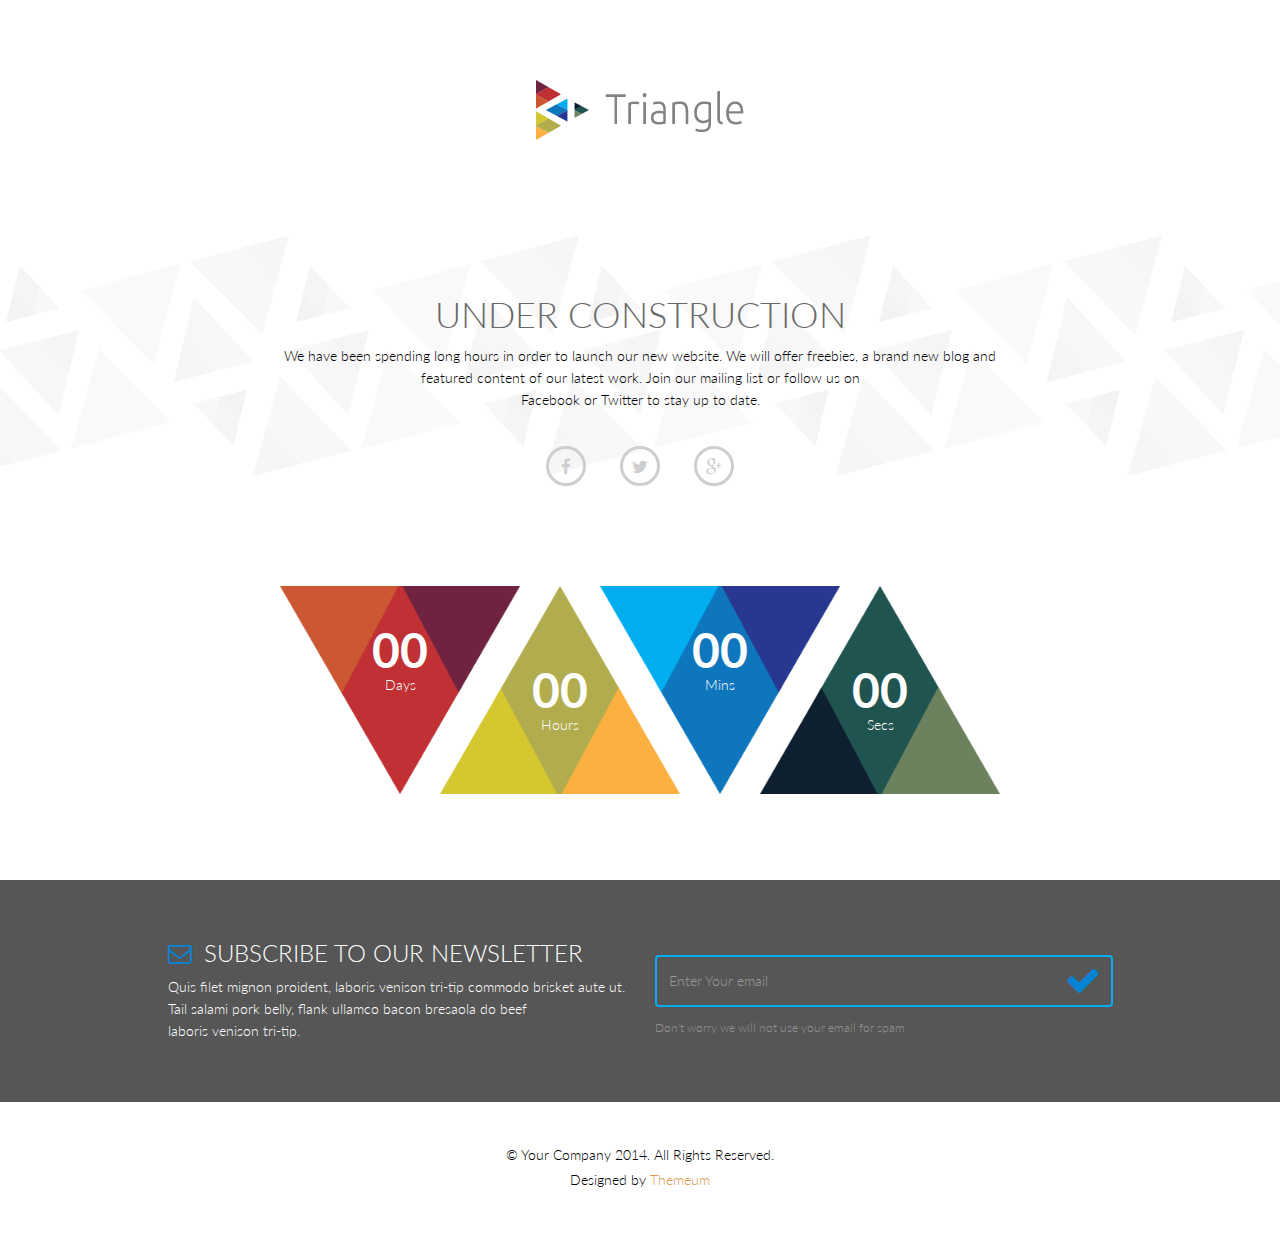
==== coming-soon.html @ 7eb497aa "new template and theme" ====
<!DOCTYPE html>
<html lang="en">
<head>
    <meta charset="utf-8">
    <meta name="viewport" content="width=device-width, initial-scale=1.0">
    <meta name="description" content="">
    <meta name="author" content="">
    <title>Coming Soon | Triangle</title>
    <link href="css/bootstrap.min.css" rel="stylesheet">
    <link href="css/font-awesome.min.css" rel="stylesheet"> 
    <link href="css/main.css" rel="stylesheet">
    <link href="css/responsive.css" rel="stylesheet">

    <!--[if lt IE 9]>
        <script src="js/html5shiv.js"></script>
        <script src="js/respond.min.js"></script>
    <![endif]-->       
    <link rel="shortcut icon" href="images/ico/favicon.ico">
    <link rel="apple-touch-icon-precomposed" sizes="144x144" href="images/ico/apple-touch-icon-144-precomposed.png">
    <link rel="apple-touch-icon-precomposed" sizes="114x114" href="images/ico/apple-touch-icon-114-precomposed.png">
    <link rel="apple-touch-icon-precomposed" sizes="72x72" href="images/ico/apple-touch-icon-72-precomposed.png">
    <link rel="apple-touch-icon-precomposed" href="images/ico/apple-touch-icon-57-precomposed.png">
</head><!--/head-->

<body>
    <div class="logo-image">                                
       <a href="index.html"><img class="img-responsive" src="images/logo.png" alt=""> </a> 
    </div>
     <section id="coming-soon">        
         <div class="container">
            <div class="row">
                <div class="col-sm-8 col-sm-offset-2">                    
                    <div class="text-center coming-content">
                        <h1>UNDER CONSTRUCTION</h1>
                        <p>We have been spending long hours in order to launch our new website. 
                            We will offer freebies, a brand new blog and featured content of our latest work. Join our mailing list or follow us on<br /> Facebook or Twitter to stay up to date.</p>                           
                        <div class="social-link">
                            <span><a href="#"><i class="fa fa-facebook"></i></a></span>
                            <span><a href="#"><i class="fa fa-twitter"></i></a></span>
                            <span><a href="#"><i class="fa fa-google-plus"></i></a></span>
                        </div>
                    </div>                    
                </div>
                <div class="col-sm-12">
                    <div class="time-count">
                        <ul id="countdown">
                            <li class="angle-one">
                                <span class="days time-font">00</span>
                                <p>Days</p>
                            </li>
                            <li class="angle-two">
                                <span class="hours time-font">00</span>
                                <p>Hours</p>
                            </li>
                            <li class="angle-three">
                                <span class="minutes time-font">00</span>
                                <p class="minute">Mins</p>
                            </li>                            
                            <li class="angle-four">
                                <span class="seconds time-font">00</span>
                                <p>Secs</p>
                            </li>               
                        </ul>   
                    </div>
                </div>
            </div>
        </div>       
    </section>
    <section id="subscribe">
        <div class="container">
            <div class="row">
                <div class="col-sm-10 col-sm-offset-1">
                    <div class="row">
                        <div class="col-sm-6">
                            <h2><i class="fa fa-envelope-o"></i> SUBSCRIBE TO OUR NEWSLETTER</h2>
                            <p>Quis filet mignon proident, laboris venison tri-tip commodo brisket aute ut. Tail salami pork belly, flank ullamco bacon bresaola do beef<br /> laboris venison tri-tip.</p>
                        </div>
                        <div class="col-sm-6 newsletter">
                            <form id="newsletter">
                                <input class="form-control" type="email" name="email"  value="" placeholder="Enter Your email">
                                <i class="fa fa-check"></i>
                            </form>
                            <p>Don't worry we will not use your email for spam</p>
                        </div>    
                    </div>
                </div>     
            </div>
        </div> 
    </section>

    <section id="coming-soon-footer" class="container">
        <div class="row">
            <div class="col-sm-12">
                <div class="text-center">
                    <p>&copy; Your Company 2014. All Rights Reserved.</p>
                    <p>Designed by <a target="_blank" href="http://www.themeum.com">Themeum</a></p>
                </div>
            </div>
        </div>       
    </section>
    

    <script type="text/javascript" src="js/jquery.js"></script>
    <script type="text/javascript" src="js/bootstrap.min.js"></script>
    <script type="text/javascript" src="js/coundown-timer.js"></script>
    <script type="text/javascript" src="js/wow.min.js"></script>
    <script type="text/javascript" src="js/main.js"></script>
    <script type="text/javascript">
            //Countdown js
         $("#countdown").countdown({
                date: "10 march 2015 12:00:00",
                format: "on"
            },      
            function() {
                // callback function
        });
    </script>
    
</body>
</html>
---- css/main.css ----
/*
  Theme Name: Triangle
  Theme Uri: http://www.themeum.com
  Author: Themeum
  Author Uri: http://www.themeum.com
  Description: Creative Site Template
  Version: 1.1
  */

  @import url(http://fonts.googleapis.com/css?family=Lato:100,300,400,700);
  @import url(http://fonts.googleapis.com/css?family=Open+Sans:300italic,400italic,600italic,700italic,400,300,600,700);
  @import url(http://fonts.googleapis.com/css?family=Noto+Sans:400,700);

  body {
    background: #fff;
    font-family: 'Lato', sans-serif;
    font-weight: 300;
    font-size: 14px;
    line-height: 22px;
    color: #000;
  }

  html {
    height: 100%;
  }


  a{
    color:#C03035;
  }

  a:hover {
    outline: none;
    text-decoration:none;
    color:#4fcccd;
  }

  a:focus {
    outline:none;
    outline-offset: 0;
  }

  a {
    -webkit-transition: 300ms;
    -moz-transition: 300ms;
    -o-transition: 300ms;
    transition: 300ms;
  }


  ul {
    list-style: none;
  }

  h1, h2, h3, h4, h5, h6 {
    font-family: 'Lato', sans-serif;
    font-weight: 300;
  }

  h1{
    color: #686868;
  }

  h2{
    font-size: 24px;
    color: #686868;
  }

  h3{
    font-size: 18px;
  }

  .overflow{
    overflow: hidden;
  }

  .uppercase{
    text-transform: uppercase;
  }

  .btn-common {
    font-size: 14px;
    color: #0099ae;
    border: 1px solid #0099ae;
    font-family: 'Open Sans', sans-serif;
    font-weight: 300;
    padding: 10px 25px;
  }

  #action .col-sm-5{
    position: absolute;

    top: 0;
    height: 100%;
    right: 0;
  }


  .btn-common:hover, 
  .btn-common:focus{
    outline: none;
    background: none;
    box-shadow: none;
    color: #01707f;
    border-color:#01707f;
  }

  .align-right{
    text-align: right;
  }

  .inline{
    display: inline-block;
  }

  .padding{
    padding: 65px 0;
  }

  .padding-bottom{
    padding-bottom: 65px;
  }

  .padding-top{
    padding-top: 90px;
  }

  .padding-right{
    padding-right: 80px;
  }

  .padding-left{
    padding-left: 80px;
  }

  .margin-bottom{
    margin-bottom: 35px;
  }

     .carousel-indicators.visible-xs {
      height: 20px;
      margin: 0;
      padding: 0;
      position: absolute;
      top: -35px;
      width: 100%;
      left: 0;
    }

  .carousel-indicators.visible-xs li {
    border-color: #D29948;
    border-width: 2px;
    height: 12px;
    margin: 0 5px 0 0;
    width: 12px;
  }

  .carousel-indicators.visible-xs li.active {
    background: rgba(210, 153, 72, 0.7);
  }


/*************************
*******Header******
**************************/


#header{
  margin-bottom: 0;
  padding: 30px 0 60px 0;
}

#header .navbar-inverse .container{
  position: relative;
}

.search{
  position: absolute;
  top: 20px;
  right: 0;
  z-index: 1;
}

.search i{
  color: #00aeef;
  cursor: pointer;
  position: absolute;
  right: 10px;
  top: 2px;
}

.field-toggle{
  position: relative;
  top: 30px;
  right: 15px;
  display: none;
  height: 50px;
}

.search-form{
  padding-left: 10px;
  height: 40px;
  font-size: 18px;
  color: #818285;
  font-weight: 300;
  outline: none;
  border: 1px solid #00aeef;
  margin-top: 20px;
  border-radius: 4px;
}

.social-icons ul li{
  padding: 0 10px;

}

.social-icons ul li:last-child{
  padding-right: 0;

}

.social-icons ul li a{
  font-size: 18px;
  color: #d3d3d3;
  padding: 0;
}

.social-icons ul li a:hover .fa-facebook {
  color:#0884d5;
}

.social-icons ul li a:hover .fa-twitter {
  color:#2AA7DC;
}

.social-icons ul li a:hover .fa-google-plus {
  color:#A22523;
}

.social-icons ul li a:hover .fa-dribbble {
  color:#E94989;
}

.social-icons ul li a:hover .fa-linkedin {
  color:#006DC0;
}

.social-icons ul li a:hover,
.social-icons ul li a:focus{  
  background: none;
}

#header .navbar {
  background: #fff;
  border: 0;
  margin-bottom: 0;
}

#header .navbar-toggle{
  margin-top: 20px;
}

#header .navbar-brand{
  padding: 0;
  margin-left: 0;
}

#header .navbar-brand h1{
  padding: 0;
  margin: 0;
}

#header .navbar-nav.navbar-right >li:last-child{
  margin-right: 20px;
}

#header .navbar-nav.navbar-right >li a {
  color: #000;
  font-size: 12px;
  padding: 20px;
  text-transform: uppercase;
  font-weight: 300;
}


#header .navbar-inverse .navbar-nav  li.active > a,  
#header .navbar-inverse .navbar-nav  li.active > a:focus, 
#header .navbar-nav.navbar-right li > a:hover,
.navbar-inverse .navbar-nav > .open > a {
  background-color: inherit;
  border: 0;
  color: #00aeef;
}

#header .navbar-inverse .navbar-nav  li a:hover{
  color: #00aeef;
}


/*  Dropdown menu*/

ul.sub-menu {
  display: none;
  list-style: none;
  padding: 0;
  margin: 0;
}

#header .navbar-nav li ul.sub-menu li a{
  color: #818285;
  padding: 5px 0;
  font-size: 13px;
  display: block;
  text-transform: capitalize;
}

#header .navbar-nav li ul.sub-menu li .active{
  background: #00aeef;
  color: #fff;
  position: relative;
}

#header .navbar-nav li ul.sub-menu li .active i{
  position: absolute;
  font-size: 56px;
  top: -13px;
  color: #0884d5;
}

#header .navbar-nav li ul.sub-menu li .active .fa-angle-right{
  left: -3px;
}

#header .navbar-nav li ul.sub-menu li .active .fa-angle-left{
  right: -3px;
}

#header .navbar-nav li ul.sub-menu li a:hover,
#header .navbar-nav li ul.sub-menu li a:focus{
  background: #00aeef;
  color: #fff;
}

.fa-angle-down{
  padding-left: 5px; 
}

.scaleIn {
  -webkit-animation-name: scaleIn;
  animation-name: scaleIn;
}

@-webkit-keyframes scaleIn {
  0% {
    opacity: 0;
    -webkit-transform: scale(0);
    transform: scale(0);
  }

  100% {
    opacity: 1;
    -webkit-transform: scale(1);
    transform: scale(1);
  }
}

@keyframes scaleIn {
  0% {
    opacity: 0;
    -webkit-transform: scale(0);
    -ms-transform: scale(0);
    transform: scale(0);
  }

  100% {
    opacity: 1;
    -webkit-transform: scale(1);
    -ms-transform: scale(1);
    transform: scale(1);
  }
}


/*************************
*******Footer******
**************************/

#footer {
  padding-bottom: 10px;
  background-image: url(../images/home/footer.png);
  background-repeat: repeat-x;
  background-position: bottom;
  background-size: contain;
}

#footer h1{
  margin-bottom: 65px;
  margin-top: 36px;
}

#footer .bottom-separator {
  margin-bottom: 60px;
}

#message {
  height: 110px;
  resize: none;
}

.bottom > h2 {
  margin-top: 0;
  margin-bottom: 26px;
}

.bottom .media-body h3 {
  margin-top: 0;
  padding-left: 25px;
}

.bottom .media-body h3 a{
  color: #ea2c00;
}

.testimonial .media{
  margin-top: 0;
  margin-bottom: 25px;
}

.testimonial .media>.pull-left{
  margin-right: 25px;
}

.testimonial .media>.pull-left img{
  margin-top: 6px;
}

.testimonial .media .media-body blockquote{
  padding-left: 25px;
  padding-right: 30px;
  position: relative;
  border-left: 0;
  margin-bottom: 0;
}

.testimonial .media .media-body blockquote:before{
  position: absolute;
  left: 5px;
  top: 8px;
  content: '"';
  font-size: 40px;
  color: #ea2c00;
  font-family: 'Noto Sans', sans-serif;
  transform:rotate(180deg);
  -ms-transform:rotate(180deg); /* IE 9 */
  -webkit-transform: rotate(180deg); /* Opera, Chrome, and Safari */
  line-height: 0;
}

.testimonial .media .media-body blockquote:after{
  position: absolute;
  right: 30px;
  bottom: 14px;
  content: '"';
  font-size: 40px;
  color: #ea2c00;
  font-family: 'Noto Sans', sans-serif;
  line-height: 0;
}

.contact-info.bottom {
  padding-left: 25px;
}

.bottom > address {
  line-height: 22px;
  margin-bottom: 40px;
}

.form-control {
  border: 1px solid #eaeaea;
  font-weight: 300;
  outline: none;
  box-shadow: none;
  height: 40px;
}

.form-control:hover, 
.form-control:focus{
  border-color: #4fcccd;
  outline: none;
  box-shadow: none;
}

.btn-submit {
  width: 100%;
  background-color: #4fcccd;
  color: #fff;
  font-size: 14px;
  font-weight: 300;
  letter-spacing: 5px;
  text-transform: uppercase;
  border-radius: 3px;
  margin-top: 5px;
  border-bottom: 3px solid #2f9697;
  box-shadow: none;
  padding: 10px;
}

.btn-submit:hover, 
.btn-submit:focus{
  color: #fff;
  outline: none;
  box-shadow: none;
  opacity: .8;
}

.copyright-text{
  margin-top: 70px;
  color: #fff;
  font-size: 16px;  
  padding-bottom: 15px;
}

.copyright-text a {
  color: #3e848a
}

.copyright-text p {
  margin-bottom: 0;
}

/*************************
*******Home Page******
**************************/
#home-slider {
  background: url(../images/home/slider-bg.png) 0 100% repeat-x;
  position: relative;
}

#home-slider .main-slider {
  position: relative;
  height: 450px;
}

#home-slider .slide-text{
  position: absolute;
  top: 50px;
  left: 0;
  width: 450px;
}

.animate-in .slide-text {
  -webkit-animation: fadeInLeftBig 700ms cubic-bezier(0.190,1.000,0.220,1.000) 200ms both;
  animation: fadeInLeftBig 700ms cubic-bezier(0.190,1.000,0.220,1.000) 200ms both;
}

#home-slider .slider-hill {
  position: absolute;
  right: 0;
  bottom: 0;
}

.animate-in .slider-hill {
  -webkit-animation: bounceInDown 1000ms ease-in-out 200ms both;
  animation: bounceInDown 1000ms ease-in-out 200ms both;
}

#home-slider .slider-house {
  position: absolute;
  right: 110px;
  bottom: -30px;
}

.animate-in .slider-house {
  -webkit-animation: bounceInDown 500ms ease-in-out 800ms both;
  animation: bounceInDown 500ms ease-in-out 800ms both;
}

#home-slider .slider-sun {
  position: absolute;
  right: 365px;
  bottom: 100px;
}

.animate-in .slider-sun {
  -webkit-animation: scaleIn 500ms ease-in-out 1200ms both;
  animation: scaleIn 500ms ease-in-out 1200ms both;
}

#home-slider .slider-birds1 {
  position: absolute;
  right: 470px;
  bottom: 75px;
}

.animate-in .slider-birds1 {
  -webkit-animation: fadeInLeft 500ms ease-in-out 1200ms both;
  animation: fadeInLeft 500ms ease-in-out 1200ms both;
}

#home-slider .slider-birds2 {
  position: absolute;
  right: 40px;
  bottom: 150px;
}

.animate-in .slider-birds2 {
  -webkit-animation: fadeInRight 500ms ease-in-out 1200ms both;
  animation: fadeInRight 500ms ease-in-out 1200ms both;
}


#home-slider h1{
  margin-top: 100px;
  margin-bottom: 25px;
}

#home-slider .btn-common {
  margin-top: 20px;
}

#home-slider .preloader {
  position: absolute;
  left: 0;
  top: 0;
  bottom: -30px;
  right: 0;
  background: #fafafa;
  text-align: center;
}

#home-slider .preloader > i {
  font-size: 48px;
  height: 48px;
  line-height: 48px;
  color: #00aeef;
  position: absolute;
  left: 50%;
  margin-left: -24px;
  top: 50%;
  margin-top: -24px;
}

#action {
  background-image: url(../images/home/tour-bg.png);
  background-color: #fbfafa;
  background-repeat: repeat-x;
  height: 157px;
  background-position: center;
  display: table;
  position: static;
  width: 100%;
}

.vertical-center{
  display: table-cell;
  vertical-align: middle;
  width: 100%;
  position: statice;
}


.single-service{
  overflow: hidden;
  display: block;
}

.single-service img {
  margin-bottom: 35px;
}

.single-service .fold {
  margin-bottom: 35px;
}

.single-service h2 {
  margin-top: 0;
  margin-bottom: 15px;
}

.single-service p {
  padding: 0 48px;
}

.action h1{
  margin-top: 0;
}

.action p{
  font-size: 18px;
  margin-bottom: 0;
  font-weight: 300;
}

.action .btn-common{
  margin-top: 55px;
  float: left;
}

.title {
  color: #404040;
  font-weight: 300;
}

.single-features {
  overflow: hidden;
  padding-top: 65px;
  padding-bottom: 40px;
}

.single-features .col-sm-6 {
  margin-top: 50px;
}

.single-features:last-child {
  padding-bottom: 95px;
  padding-top: 0;
}

.single-features h2{
  margin-bottom: 15px;
}

#clients{
  padding-bottom: 45px;
}

.clients {
  margin-bottom: 45px;
}

.clients img {
  display: inline-block;
}

.clients-logo {
  overflow: hidden;
  margin-bottom: 10px;
}



/*************************
*******About Us Page******
**************************/

#action , 
#page-breadcrumb{
  position: relative;
}

#page-breadcrumb {
  background-image: url(../images/home/tour-bg.png);
  background-color: #fbfafa;
  background-repeat: repeat-x;
  height: 130px;
  background-position: center;
  display: table;
  position: static;
  width: 100%;
}

#team {
  padding: 85px 0;
}

#team-carousel {
  margin-top: 80px;
}

#company-information .padding-top{
  padding-top: 172px;
  
}

.single-service img {
  height: 85px;
}

.tour-button {
  background-image: url(../images/home/tour-icon2.png);
  height: 100%;
  background-repeat: no-repeat;
  position: absolute;
  width: 100%;
  left: 0;
  background-position: 151px 4px;
}

.about-image {
  padding:90px 90px 0;
}

.team-single {
  position: relative;
}

.person-thumb {
  position: relative;
}

.person-thumb img {
}


.social-profile {
  background: none repeat scroll 0 0 rgba(137, 97, 46, 0.8);
  display: none;
  position: absolute;
  text-align: center;
  top: 0;
    -webkit-transition: all 0.9s ease;
  -moz-transition: all 0.9s ease;
  -ms-transition: all 0.9s ease;
  -o-transition: all 0.9s ease;
  transition: all 0.9s ease;transition: all 0.9s ease 0s;
  width: 100%;
  height: 100%;
}

.team-single:hover .social-profile{
  background:rgba(112, 35, 64, 0.9);
  display: block;
  -webkit-animation: fadeInUp 400ms;
  animation: fadeInUp 400ms;
  -webkit-transition: all 0.9s ease;
  -moz-transition: all 0.9s ease;
  -ms-transition: all 0.9s ease;
  -o-transition: all 0.9s ease;
  transition: all 0.9s ease;
}

.social-profile .nav-pills {
  display: inline-block;
  margin-top: -26px;
  padding: 0;
  position: relative;
  top: 50%;
}

.social-profile .nav-pills li {
  display: inline-block;
  margin: 0 5px;
}

.social-profile .nav-pills li a {
  color: #fff;
  border: 1px solid #fff;
  width: 40px;
  height: 40px;
  line-height: 40px;
  text-align: center;
  padding: 0;
  border-radius: 40px;
  -webkit-transition: all 0.9s ease;
  transition: all 0.9s ease;
}

.social-profile .nav-pills li a:hover {
  color: #702340;
  border-color: #702340;
}

.person-info h2 {
  font-weight: 300;
  margin-bottom: 5px;
}

.person-info h3 {
  font-size: 16px;
  color: #686868;
  font-weight: 300;
  margin-top: 0;
  margin-bottom: 0;
}

.team-carousel-control {
  position: absolute;
  top: 36%;
  width: 13px;
  height: 16px;
  text-indent: -9999999px;
  -webkit-transition: all 0.9s ease;
  -moz-transition: all 0.9s ease;
  -ms-transition: all 0.9s ease;
  -o-transition: all 0.9s ease;
  transition: all 0.9s ease;
}

.right.team-carousel-control {
  right: -50px;
  background-image: url(../images/aboutus/right.png);
}

.left.team-carousel-control {
  left: -50px;
  background-image: url(../images/aboutus/left.png);
}

.team-carousel-control:hover{
  background-position: 0 -18px;
  -webkit-transition: all 0.5s ease;
  -moz-transition: all 0.5s ease;
  -ms-transition: all 0.5s ease;  
  -o-transition: all 0.5s ease;
  transition: all 0.5s ease;
}

.count h1{
  font-size: 60px;
  color: #00aeef;
}

.count h3{
  font-size: 16px;
}

.progress .progress-bar.six-sec-ease-in-out {
  -webkit-transition: width 1s ease-in-out;
  -moz-transition: width 1s ease-in-out;
  -ms-transition: width 1s ease-in-out;
  -o-transition: width 1s ease-in-out;
  transition:  width 1s ease-in-out;
}

.top-zero{
  margin-top: 0;
}

h3.top-zero{
  font-size: 20px;
}

#company-information .about-us h2{
  margin-bottom: 45px;
}

.single-skill h3{
  font-size: 16px;
}

.progress{
  height: 30px;
  box-shadow: none;
  -webkit-box-shadow: none;
}

.progress-bar{
  line-height: 30px;
  box-shadow: none;
  -webkit-box-shadow: none;
}

.progress-bar.progress-bar-primary{
  background: #00aeef;
}



/*************************
*******Service Page******
**************************/
#recent-projects{
  padding: 85px 0;
}

.recent-projects .team-single{
  height: 355px;
}

.recent-projects p.padding-bottom{
  padding-bottom: 50px;
}

.choose{
  padding-top: 30px;
}

#company-information.choose .padding-top{
  padding-top: 50px;
}

#company-information h2{
  margin-bottom: 25px;
  margin-top: 0;
}

ul.elements{
  list-style: none;
  margin: 0;
  padding: 0;
}

ul.elements li{
  margin: 6px 0;
}

ul.elements li > i{
  color:#C03035;
  display: inline-block;
  margin-right: 10px;
}

#company-information h1.margin-bottom{
  margin-bottom: 26px;
}

/*************************
*******Portfolio Default**
**************************/

.portfolio-single {
  position: relative;
}

.portfolio-thumb {
  position: relative;
}

.portfolio-thumb img {
  width: 100%;
}


.portfolio-single:hover .portfolio-view{
  display: block;
  -webkit-animation: fadeInUp 400ms;
  animation: fadeInUp 400ms;
}

#portfolio .row{
  margin-left: -10px;
  margin-right: -10px;
}

.portfolio-view {
  display: none;
  position: absolute;
  top: 0;
  height: 100%;
  background:rgba(112, 35, 64, 0.9);
  width: 100%;
  text-align: center;
}

.portfolio-view .nav-pills {
  padding: 0;
  display: inline-block;
  margin-top: -26px;
  top: 50%;
  position: relative;
}

.portfolio-view .nav-pills li {
  display: inline-block;
  margin: 0 5px;
}

.portfolio-view .nav-pills li a {
  color: #fff;
  border: 1px solid #fff;
  width: 40px;
  height: 40px;
  line-height: 38px;
  text-align: center;
  padding: 0;
  border-radius: 40px;
  -webkit-animation: scaleIn 400ms linear 100ms both;
  animation: scaleIn 400ms linear 100ms both;
  -webkit-transition: all 0.9s ease;
  transition: all 0.9s ease;
}

.portfolio-view .nav-pills li a:hover {
  color: #702340;
  border-color: #702340;
  -webkit-transition: all 0.9s ease;
  transition: all 0.9s ease;
}

.portfolio-info {
  overflow: hidden;
  margin-bottom: 30px;
}

.portfolio-info h2 {
  font-size: 18px;
  margin: 15px 0 0;
}

.portfolio-filter {
  margin: 80px 0;
  padding: 0;
}

.portfolio-filter li {
  display: inline-block;
  position: relative;
}

.portfolio-filter li a {
  border-radius: 0;
  color: #686868;
  font-size: 18px;
  font-weight: 300;
  padding: 0 25px;
  text-transform: capitalize;
  border: none;
}

.portfolio-filter li .active{
  background: transparent;
  box-shadow: none;
  -webkit-box-shadow: none;
}

.portfolio-filter li a:hover, 
.portfolio-filter li a:focus,
.portfolio-filter li a.active {
  background: transparent;
  box-shadow: none;
  -webkit-box-shadow: none;
}

.portfolio-filter li a.active:before{
  position: absolute;

  content: "";
  left: 0;
  width: 13px;
  height: 16px;
  background: url(../images/portfolio/icon.png);
  top: 5px;
}

.portfolio-pagination{
  text-align: center;
  
  padding-top: 40px;
  padding-bottom: 90px;
}

.pagination li{
  display: inline-block;
  margin: 0 10px;
}

.pagination li a{
  color: #000;
  padding: 5px 10px;
  border-radius: 5px;
  border: 1px solid #fff;
}

.pagination li:first-child a{
  background: url(../images/portfolio/left.png);
  background-repeat: no-repeat;
  text-indent: -999999999px;
  background-position: center top 10px;
  width: 32px;
  height: 36px;
  border: none;
  -webkit-transition: 300ms;
  -moz-transition: 300ms;
  -o-transition: 300ms;
  transition: 300ms;
}

.pagination li:first-child a:hover{
  background: url(../images/portfolio/left.png);
  background-position: center top -37px;
  background-repeat: no-repeat;
  -webkit-transition: 300ms;
  -moz-transition: 300ms;
  -o-transition: 300ms;
  transition: 300ms;
}

.pagination li:last-child a{
  background: url(../images/portfolio/right.png);
  background-repeat: no-repeat;
  text-indent: -999999999px;
  background-position: center top 10px;
  width: 32px;
  height: 36px;
  border: none;
  -webkit-transition: 300ms;
  -moz-transition: 300ms;
  -o-transition: 300ms;
  transition: 300ms;
}

.pagination li:last-child a:hover{
  background: url(../images/portfolio/right.png);
  background-position: center top -37px;
  background-repeat: no-repeat;
  -webkit-transition: 300ms;
  -moz-transition: 300ms;
  -o-transition: 300ms;
  transition: 300ms;
}

.pagination li a:hover,
.pagination .active a, 
.pagination a:active, 
.pagination .active a:hover,
.pagination .active a:focus, 
.pagination a:focus {
  background: transparent;
  border-color: #C03035;
  color: #C03035;
}


/*****************************
Portfolio with right sidebar
*****************************/

.sidebar h3 {
  color: #404040;
  margin-top: 0;
  border-bottom: 3px solid #ececec;
  margin-bottom: 6px;
  padding-bottom: 8px;
}

.sidebar-item{
  margin-bottom: 48px;
}

.categories .navbar-stacked li {
  border-bottom: 1px solid #ececec;
}

.categories .navbar-stacked li:last-child {
  border-bottom: 0px solid #ececec;
}

.categories .navbar-stacked li a {
  font-size: 16px;
  color: #6a6a6a;
  padding: 8px 0;
  padding-left: 0;
}

.categories .navbar-stacked li a:hover{
  background: none;
  margin-left: 20px;
  color: #0099AE;
  opacity: 1;
}

.categories .navbar-stacked li.active a{
  color: #0099AE;
  padding-left: 20px;
}

.categories .navbar-stacked li.active a:before{
  position: absolute;
  content: "";
  border-color: transparent transparent transparent #0099AE;
  border-width: 8px;
  border-style: solid;
  left: 0;
  top: 13px;
  margin-top: 0;
  z-index: 0;
  transition: all 0.3s ease 0s;
  -moz-transition: all 0.3s ease 0s;
  -webkit-transition: all 0.3s ease 0s;
  -o-transition: all 0.3s ease 0s;
}

.categories .navbar-stacked li.active a:after {
  position: absolute;
  content: "";
  border-color: transparent transparent transparent #fff;
  border-width: 6px;
  border-style: solid;
  left: 0px;
  top: 15px;
  margin-top: 0;
  z-index: 1;
  transition: all 0.3s ease 0s;
  -moz-transition: all 0.3s ease 0s;
  -webkit-transition: all 0.3s ease 0s;
  -o-transition: all 0.3s ease 0s;
}

.sidebar-item .media{
  border-bottom: 1px solid #ececec;
  padding-bottom: 10px;
  padding-top: 21px;
  margin-top: 0;
  transition: all 0.3s ease 0s;
  -moz-transition: all 0.3s ease 0s;
  -webkit-transition: all 0.3s ease 0s;
  -o-transition: all 0.3s ease 0s;    
}

.sidebar-item .media:last-child{
  border-bottom: 0px solid #ececec;  
  padding-bottom: 0; 
}

.sidebar-item .media:hover{
  border-left: 2px solid #0099AE;
  padding-left: 5px;
  transition: all 0.3s ease 0s;
  -moz-transition: all 0.3s ease 0s;
  -webkit-transition: all 0.3s ease 0s;
  -o-transition: all 0.3s ease 0s;
}

.sidebar-item .media:hover.media .media-body h4 a{
  color: #0099AE;
  transition: all 0.3s ease 0s;
  -moz-transition: all 0.3s ease 0s;
  -webkit-transition: all 0.3s ease 0s;
  -o-transition: all 0.3s ease 0s;
}

.sidebar-item .media .media-body h4 {
  margin-top: 0;
  margin-bottom: 8px;
}

.sidebar-item .media .media-body h4 a{
  color: #7d7d7d;
  font-size: 16px;
}

.sidebar-item .media .media-body p {
  color: #b4b4b4;
  font-size: 12px;
}

.tag-cloud .nav-pills{
  margin-top: 16px;
}

.tag-cloud .nav-pills li{
  margin: 0;
  margin-top: 6px;
  margin-right: 4px;
}

.tag-cloud .nav-pills li a{
  font-size: 14px;
  font-weight: 300;
  padding: 5px 15px;
  background: #bbbbbb;
  color: #fff;
  border-radius: 3px;
}

.tag-cloud .nav-pills li a:hover{
  background: #0099AE;
}

.popular ul.gallery {
  margin: 0;
  padding: 0;
  list-style: none;
  margin: 10px -8px;
}

.popular ul.gallery li {
  display: block;
  width: 33.33%;
  float: left;
  padding: 8px;
}

.popular ul.gallery li a {
  display: block;
}

.popular ul.gallery li a img {
  width: 100%;
  transition: border-radius 300ms ease-in;
  -webkit-transition: border-radius 300ms ease-in;
}

.popular ul.gallery li a img:hover {
  border-radius: 60px;
}


/* Start: Recommended Isotope styles */

/**** Isotope Filtering ****/
.isotope-item {
  z-index: 2;
}

.isotope-hidden.isotope-item {
  pointer-events: none;
  z-index: 1;
}

/**** Isotope CSS3 transitions ****/

.isotope,
.isotope .isotope-item {
  -webkit-transition-duration: 0.8s;
  -moz-transition-duration: 0.8s;
  -ms-transition-duration: 0.8s;
  -o-transition-duration: 0.8s;
  transition-duration: 0.8s;
}

.isotope {
  -webkit-transition-property: height, width;
  -moz-transition-property: height, width;
  -ms-transition-property: height, width;
  -o-transition-property: height, width;
  transition-property: height, width;
}

.isotope .isotope-item {
  -webkit-transition-property: -webkit-transform, opacity;
  -moz-transition-property: -moz-transform, opacity;
  -ms-transition-property: -ms-transform, opacity;
  -o-transition-property: -o-transform, opacity;
  transition-property: transform, opacity;
}

/**** disabling Isotope CSS3 transitions ****/
.isotope.no-transition,
.isotope.no-transition .isotope-item,
.isotope .isotope-item.no-transition {
  -webkit-transition-duration: 0s;
  -moz-transition-duration: 0s;
  -ms-transition-duration: 0s;
  -o-transition-duration: 0s;
  transition-duration: 0s;
}




/*****************************
Portfolio Details
*****************************/

#portfolio-information.padding-top{
  padding-top: 100px;
}

.project-name h2{
  margin-top: 0;
  margin-bottom: 15px;
}

#related-work .title{
  margin-bottom: 55px;
  margin-top: 10px;
}

.navbar-default {
  background: none;
  padding: 0;
}

.navbar-default li a{
  font-size: 12px;
  padding: 0;
  padding-right: 15px;
}

.navbar-default li a i{
  padding-right: 8px;
}

.navbar-default li a:hover{
  color: #0884d5;
  background: none;
}

.skills .navbar-default,
.client .navbar-default{
  margin-left: 35px;
  
}

.live-preview .btn-common{
  margin-top: 21px;
  padding: 13px 45px;
}


/*****************************
Blog Default
*****************************/

.single-blog.timeline {
  background: #FFFFFF;
  border: 1px solid #EEEEEE;
  border-bottom: 0;
  position: relative;
  padding-bottom: 0;
}

.timeline .post-content {
  padding: 20px 20px 0;
}

.post-thumb{
  margin: -1px -1px 0;
  position: relative;
  overflow: hidden;
}

.timeline .post-thumb img {
  width: 100%;
}

.post-thumb iframe{
  width: 100%;
  min-height: 270px;
  border: 0;
}

.post-overlay{
  position: absolute;
  top: 50%;
  display: none;
  width: 94px;
  height: 140px;
  margin-top: -70px;
  overflow: hidden;
}

.post-overlay span{
  position: absolute;
  left: 50%;
  bottom: 0; 
  margin-left: -60px;
  -webkit-animation: fadeInUp 400ms;
  animation: fadeInUp 400ms;
  z-index: 9;
}


.post-overlay span:before{
  position: absolute;
  bottom: 0;
  border-style: solid;
  border-width: 60px;
  content: "";
  border-color: transparent transparent #0884d5 transparent;
  z-index: -1;
  cursor: initial;
}

.post-overlay span a{
  font-size: 30px;
  color: #fff;
  background: transparent;
  padding: 0; 
  margin-left: 50px;
}

.single-blog:hover .post-overlay{
  display: block;
  -webkit-animation: fadeIn 300ms;
  animation: fadeIn 300ms;
}

.timeline-divider{
  position: relative;
  padding-top: 50px;
}

.timeline-divider:before{
  position: absolute;
  top: 0;
  content: "";
  border-left-style: solid;
  border-left-width: 1px;
  height: 100%;
  border-left-color: #0099AE;
  left: 50%;
  margin-left: -2px;
}

.timeline-blog .col-sm-6.padding-top{
  padding-top: 70px;
}

.post-content{
  padding: 20px 0;
}

.timeline-date .btn-common{
  font-size: 18px;
  color: #4a4a4a;
  font-weight: 300;
  border-radius: 0;
  padding: 17px 40px;
}

.arrow-right{
  position: relative;
}

.arrow-right:after{
  position: absolute;
  right: 1px;
  content: "";
  top: 15px;
  background: url(../images/blog/left.png);
  width: 43px;
  height: 54px;
}

.arrow-left{
  position: relative;
}

.arrow-left:before{
  position: absolute;
  left: -2px;
  content: "";
  top: 86px;
  background: url(../images/blog/right.png);
  width: 43px;
  height: 54px;
}

.post-title {
  margin-top: 0;
}

.post-title a,
.comments-number a{
  color: #686868;
}

.post-content .post-author{
  margin-top: 0;
  
}

.post-content  .post-author a{
  font-weight: 300;
  font-size: 14px;
  color: #0099AE;
}

a.read-more{
  color: #0099AE;
  font-weight: 300;
}

a.read-more:hover{
  color: #01707F
}

.post-bottom{
  border-top: 1px solid #eeeeee;
  padding-top: 10px;
  margin-top: 20px;
  margin: 20px -20px 0;
  padding: 20px 20px 0;
}


/*****************************
Blog with right sidebar
*****************************/

.single-blog{
  padding-bottom: 30px;
}

.single-blog .post-bottom{
  border-bottom: 1px solid #eeeeee;
  padding-top: 10px;
  padding-bottom: 10px;
}

.single-blog .post-overlay span{
  left: 0;
  top: 0;
  margin-left: 0;
  width: 94px;
  height: 140px;
  background: url(../images/blog/blog-arrow.png);
  -webkit-animation: fadeInLeft 400ms;
  animation: fadeInLeft 400ms;
}

.single-blog .post-overlay span a{
  margin-left: 8px;
  font-weight: 700;
  font-size: 36px;
  line-height: 18px;
  position: absolute;
  top: 50px;
}

.single-blog .post-overlay span a small{
  font-size: 16px;
  font-weight: 300;
  margin-left: 5px;
}

.single-blog .post-overlay span:before{
  border-color: transparent;
  border-width: 0;
}

.post-nav{
  margin:0;
  padding: 0;
}

.post-nav li a{
  color: #0099AE;
  padding: 0;
  text-align: left;
}

.post-nav li a i{
  color: #0099AE;
  margin-right: 8px;
}

.post-nav li a:hover{
  background: none;
}

.blog-padding-right{
  padding-right:35px;
}

.blog-pagination {
  text-align: center;
  padding-top: 10px;
  padding-bottom: 55px;
}

/*****************************
Blog with right sidebar
*****************************/

.masonery_area .single-blog{}
.masonery_area .single-blog .post-thumb{
  height: auto;
}

.masonery_area .single-blog .post-title{
  margin-top: 5px;
}

.masonery_area .single-blog .post-title a{
  font-size: 20px;
}

.masonery_area .single-blog .post-thumb img{
  height:auto;
}

.masonery_area .single-blog .post-bottom{
  border-top:0;
  padding-top:0;
  margin-top:15px;
}

/* Audio CSS */

.audiojs{
  background:#C03035;
  height: 45px;
  width: 100%;
}

.audiojs .scrubber{
  background: #fff;  
  height: 8px;
  border-top: 0;
  width: 170px;
  margin-top: 19px;
  margin-left: 12px;
  border-radius: 10px;
}

.audiojs .play-pause{
  background: #a92b2f;
  width: 68px;
  height: 45px;
  padding: 0;
  padding-left: 24px;
  padding-top: 10px;
  border-right: 0;
}

.audiojs .time{
  display: none;
  
}

.audiojs .progress{
  background: #A92B2F;

  height: 8px;
  border-radius: 10px;
}

.audiojs .loaded{
  background:#fff;
  height: 8px;
  border-radius: 10px;
}


/*****************************
Blog Details
*****************************/

.navbar-nav.post-nav li{
  margin-right: 60px;
}

.single-blog.blog-details .post-content{
  padding-top: 30px;
}

.single-blog.blog-details .post-bottom{
  margin-top: 55px;
}

.blog-share{
  margin-top: 40px;
  background: #f5f5f5;
  display: inline-block;
  padding: 2px 0;
}

span.stMainServices,
span.stButton_gradient, 
.stButton .chicklets{
  height:24px !important;
}

.author-profile.padding{
  padding-top:50px;
}

.author-profile .col-sm-2 img{
  width: 100%;
  border-left: 3px solid #0099AE;
}

.author-profile h3{
  margin-top:0;
  color: #3a424c;
}

.author-profile p{
  color: #3a424c;
  font-weight: 400;
}

.author-profile span a{
  color: #C03035;
}

.response-area{
  border-bottom: 0;
}

.response-area h2{
  margin-top: 0;  
  margin-bottom: 0;
  border-bottom: 0;
  padding-bottom: 20px;
}

.post-comment{
  padding-left: 70px;
  padding-top: 36px;
  border-top: 1px solid #f1e8dd;
}

.post-comment .pull-left img{
  margin-right: 60px;
  border-left: 3px solid #0884d5;
}

.post-comment .media-body{
  padding-top: 6px;
  border-bottom: 0;
  padding-bottom: 50px;
}

.post-comment .media-body p{
  margin-top:10px;
}

.post-comment .media-body span i{
  color: #C03035;
  margin-right: 10px;
}

.post-comment .media-body span a{
  color: #C03035;
  font-weight: 700;
}

.post-comment .media-body .post-nav li a{
  font-weight: 300;
}

.parrent .media-list{
  margin-left: 190px;
}

.parrent .post-comment{
  padding-left: 0;
  margin-left: 70px;
}


/****************************
********* Contact Us*********
*****************************/
#map-section {
  margin-top: 50px;
  margin-bottom: 50px;
  position: relative;
}

#gmap {
  height: 350px;
}

.get-in-touch img {
  margin-top: 35px;
  margin-bottom: 32px;
}

.get-in-touch p {
  font-size: 18px;
  font-weight: 300;
}

#map-section .contact-info {
  position: absolute;
  background-color: #7c3651;
  right: 0;
  top: 0;
  width: 33%;
  height: 100%;
  padding:25px 50px;
  opacity: 0.9;
  color: #fff;
}

#map-section .contact-info h2, 
#map-section .contact-info a {
  color: #fff
}

#map-section address a:hover {
  color:#00AEEF
}

#contact-form #message{
  resize:none;
}

#contact-form .btn-submit {
  width: 28%;
  margin: 5px auto;
}

.corporate-info .corporate-address {
  background-image: url("../images/contact-bg.png");
  background-position: left top;
  background-repeat: no-repeat;
  overflow: hidden;
  padding-bottom: 50px;
}

.corporate-info .corporate-address address {
  background-image: url("../images/icon-map.png");
  background-position: left top;
  background-repeat: no-repeat;
  padding-left: 40px;
}


/****************************
****** Price-table CSS*******
*****************************/

.price-table {
  margin-top: 88px;
  margin-bottom: 96px;
}

.single-price ul {
  padding: 0;
  margin: 0;
  list-style: none;
}

.table-heading {
  background-color: transparent !important;
  color: #FFFFFF !important;
  overflow: hidden;
  padding: 0 !important;
  text-align: center;
}

.single-price.price-one .plan-name, 
.single-price.price-two .plan-name, 
.single-price.price-three .plan-name, 
.single-price.price-four .plan-name {   
  color: #fff;
  font-size: 20px;
  margin-bottom: 0;
  padding: 10px 0;
  text-transform: capitalize;
}

.single-price.price-one .plan-name {
  background-color: #0e76bc;
}

.single-price.price-two .plan-name {
  background-color: #ac2429;
}

.single-price.price-three .plan-name {
  background-color: #ed8d1b;
}

.single-price.price-four .plan-name {
  background-color: #6c825f;
}


.single-price .plan-price { 
  color: #fff;
  float: none;
  font-size: 14px;
  height: 110px;
  margin-bottom: 15px;
  overflow: hidden;
  position: relative;
  z-index: 5;
  padding-top: 15px;
}


.plan-price .dollar-sign {
  font-size: 18px;
}

.plan-price .price {
  font-size: 24px;
}

.plan-price .month {
  display: block;
  margin-top: -6px;
}

.price-one .plan-price:after, 
.price-two .plan-price:after, 
.price-three .plan-price:after, 
.price-four .plan-price:after  {  
  border-style: solid;
  border-width: 110px;
  content: "";
  height: 0;
  left:50%;
  position: absolute;
  top: 0;
  width: 0;
  z-index: -1;
  margin-left: -110px;
}

.price-one .plan-price:after {
  border-color: #0d6fb1 transparent transparent;
}

.price-two .plan-price:after {
  border-color: #ac2429 transparent transparent;
}

.price-three .plan-price:after {
  border-color: #e78817 transparent transparent;
}

.price-four .plan-price:after {
  border-color: #5f7452 transparent transparent;
}

.single-price ul li, 
.single-table ul li {
  padding: 12px 18px;
  background-color: #f7f7f7;
  margin-bottom: 5px;
  color: #696969;
}

.single-price ul li span, 
.single-table ul li span {
  float: right;
}

.price-one .btn-buynow, 
.price-two .btn-buynow, 
.price-three .btn-buynow, 
.price-four .btn-buynow   {  
  border-radius: 0;
  color: #fff;
  padding: 12px;
  font-weight: 300;
  letter-spacing: 3px;
  text-transform: uppercase;
  display: block;
}

.price-one .btn-buynow  {
  background-color: #0d6fb1;
}

.price-two .btn-buynow  {
  background-color: #ac2429;
}

.price-three .btn-buynow  {
  background-color: #e78817;
}

.price-four .btn-buynow  {
  background-color: #5f7452;
}

.price-one .btn-buynow:hover  {
  background-color: #0a5a90;
}

.price-two .btn-buynow:hover  {
  background-color: #821b1e;
}

.price-three .btn-buynow:hover  {
  background-color: #c57413;
}

.price-four .btn-buynow:hover  {
  background-color: #48583e;
}


.price-table2, .price-table3{
  margin-bottom:125px;
}

.price-table4 {
  margin-bottom: 150px
}

.table-one .table-header, 
.table-two .table-header, 
.table-three .table-header, 
.table-four .table-header {
  overflow: hidden;
  padding:20px;
  color: #fff;
}


.table-one .table-header {
  background-color:#0e76bc;
} 

.table-two .table-header {
  background-color:#c03035;
}

.table-three .table-header {
  background-color:#ed8d1b;
}

.table-four .table-header {
  background-color:#6c825f;
}

.single-table {
  position: relative;
  padding-top: 60px;
}

.table-one:before, 
.table-two:before, 
.table-three:before, 
.table-four:before {
  
  border-style: solid;
  border-width: 0 130px 60px;
  content: "";
  height: 0;
  left: 0;
  position: absolute;
  top: 0;
  width: 100%;
}

.table-one:before {
  border-color: transparent transparent #0d6fb1;
} 

.table-two:before {
  border-color: transparent transparent #ac2429;
}

.table-three:before {
  border-color: transparent transparent #e78817;
}

.table-four:before {
  border-color: transparent transparent #5f7452;
}

.table-header h2 {
  color: #fff;
  float: left;
  font-size: 24px;
  margin-top: 7px;
}

.table-header .plan-price {
  float: right;
  margin: 0;
  overflow: hidden;
  padding-top: 1px;
}

.single-table .btn-signup {
  display: block;
  text-align: center;
  position:relative;
  z-index:1;
}

.single-table ul {
  margin: 0;
  padding: 0;
}

.table-one .btn-signup:after, 
.table-two .btn-signup:after, 
.table-three .btn-signup:after, 
.table-four .btn-signup:after {
  content: "";
  position: absolute;  
  border-style: solid;
  border-width: 78px 130px 0;  
  height: 0;
  left: 0; 
  top: -1px;
  width: 100%;
  z-index: -1;
}

.table-one .btn-signup:after {
  border-color: #0d6fb1 transparent transparent;
}

.table-two .btn-signup:after {
  border-color: #ac2429 transparent transparent;
}

.table-three .btn-signup:after {
  border-color: #e78817 transparent transparent;
}

.table-four .btn-signup:after {
  border-color: #5f7452 transparent transparent;
}

.single-table .btn-signup a {
  color: #fff;
  display: inline-block;
  overflow: hidden;
  padding: 20px 0 0 0;
  text-transform: uppercase;
  letter-spacing: 3px;
}


.table-one .btn-signup:hover.btn-signup:after{
 border-color: #0b598d transparent transparent;
}


.table-two .btn-signup.btn-signup:hover:after {
  border-color: #831c20 transparent transparent;
}

.table-three .btn-signup.btn-signup:hover:after {
 border-color: #bd7014 transparent transparent;
}

.table-four .btn-signup.btn-signup:hover:after{
  border-color: #3d4b35 transparent transparent;
}


/*************************
********404 page CSS******
**************************/

#error-page {
  display: table;
  height: 100%;
  min-height: 100%;
  width: 100%;
  color: #686868;
  font-size: 18px;
  font-weight: 300;
  padding: 100px 0;
}

#error-page .container-fluid {
  overflow: hidden;
}

.error-page-inner {
  display: table-cell;
  vertical-align: middle;
}

.bg-404 {
  background-image: url("../images/home/tour-bg.png");
  background-repeat: repeat-x;
  background-position: center top;
}

.error-image {
  display: inline-block;
  padding-top: 50px;
  padding-bottom: 50px;
}

.error-image img {
  width: 100%;
}

#error-page h2 {
  font-size:36px;
  text-transform: uppercase;
}

.btn-error {
  font-weight: 300;
  margin-top: 30px;
  padding:25px 55px;
  text-transform: uppercase;
  font-size: 16px;
  letter-spacing: 5px;
  background-color: transparent;
  border: 1px solid #cc9b59;
  margin-top: 50px;
  margin-bottom: 50px;
}

.btn-error:hover, .btn-error:focus  {
  background-color: #cc9b59;
  border-color:#cc9b59;
  color:#fff;
}

#error-page i, #coming-soon i {
  border: 1px solid #cc9b59;
  height: 40px;
  width: 40px;
  line-height: 40px;
  color: #cc9b59;
  font-size: 17px;
  margin:0 15px;
  border-radius: 50%;
  -webkit-transition: all 0.3s ease-in-out;
  -moz-transition: all 0.3s ease-in-out;
  -ms-transition: all 0.3s ease-in-out;
  -o-transition: all 0.3s ease-in-out;
  transition: all 0.3s ease-in-out;
}

#error-page i:hover, #coming-soon i:hover {
  background-color: #cc9b59;
  color: #fff;
  -webkit-transition: all 0.3s ease-in-out;
  -moz-transition: all 0.3s ease-in-out;
  -ms-transition: all 0.3s ease-in-out;
  -o-transition: all 0.3s ease-in-out;
  transition: all 0.3s ease-in-out;
}


/*************************
********404 page CSS******
**************************/

#error-page {
  display: table;
  height: 100%;
  min-height: 100%;
  width: 100%;
  color: #686868;
  font-size: 18px;
  font-weight: 300;
  padding: 100px 0;
}

#error-page .container-fluid {
  overflow: hidden;
}

.error-page-inner {
  display: table-cell;
  vertical-align: middle;
}

.bg-404 {
  background-image: url("../images/404-bg.png");
  background-repeat: repeat-x;
  background-position: center top;
}

.error-image {
  display: inline-block;
  padding-top: 50px;
  padding-bottom: 50px;
}

.error-image img {
  width: 100%;
}

#error-page h2 {
  font-size:36px;
  text-transform: uppercase;
}

.btn-error {
  background-color: rgba(0, 0, 0, 0);
  border: 3px solid #4FCCCD;
  color: #797979;
  font-size: 16px;
  font-weight: 700;
  letter-spacing:0;
  margin-bottom: 50px;
  margin-top: 50px;
  padding: 25px 53px;
  text-transform: uppercase;
  font-family: 'Open Sans', sans-serif;
}

.btn-error:hover, .btn-error:focus  {
  background-color: #4FCCCD;
  border-color:#4FCCCD;
  color:#fff;
}

#error-page i, #coming-soon i {
  border: 3px solid #cecece;
  height: 40px;
  width: 40px;
  line-height: 35px;
  color: #cecece;
  font-size: 17px;
  margin:0 15px;
  border-radius: 50%;
  -webkit-transition: all 0.3s ease-in-out;
  -moz-transition: all 0.3s ease-in-out;
  -ms-transition: all 0.3s ease-in-out;
  -o-transition: all 0.3s ease-in-out;
  transition: all 0.3s ease-in-out;
}

#error-page i.fa-twitter:hover, 
#coming-soon i.fa-twitter:hover, 
#error-page i.fa-twitter:hover, 
#coming-soon i.fa-twitter:hover, 
#error-page i.fa-google-plus:hover, 
#coming-soon i.fa-google-plus:hover {    
  -webkit-transition: all 0.3s ease-in-out;
  -moz-transition: all 0.3s ease-in-out;
  -ms-transition: all 0.3s ease-in-out;
  -o-transition: all 0.3s ease-in-out;
  transition: all 0.3s ease-in-out;
}

#error-page i.fa-facebook:hover, 
#coming-soon i.fa-facebook:hover{
  background-color:transparent;  
  color: #314A87;
  border-color:#314A87;
}

#error-page i.fa-twitter:hover, 
#coming-soon i.fa-twitter:hover{
  background-color:transparent;  
  color: #22BBF4;
  border-color:#22BBF4;
}

#error-page i.fa-google-plus:hover, 
#coming-soon i.fa-google-plus:hover{
  background-color:transparent;  
  color: #DD4C3B;
  border-color:#DD4C3B;
}

/*************************
******Coming Soon CSS*****
**************************/

.logo-image {
  display: block;
  text-align: center;
  margin-top: 80px;
  margin-bottom: 95px;
}

.logo-image img {
  display: inline-block;
}

#coming-soon {
  background-image: url("../images/coming-soon-bg.png");
  background-position: center top;
  background-repeat: repeat-x;
  padding: 40px 0;
  overflow: hidden;
}

#coming-soon .social-link {
  margin-top: 35px;
}

.time-count {
  display: block;
  text-align: center;
}

.time-count ul {
  padding-left: 0;
}

#countdown {
  display: block;
  max-width: 960px;
  margin: 80px auto 100px;
}


#countdown li {
  float: left;
  display: block;
  width: 25%;
  text-align: center;
  height: 254px;
  background-position: 50% 0;
  background-repeat: no-repeat;
  background-size: contain !important;
  position: relative;
  color: #fff;
}

#countdown li.angle-one {
  background-image: url(../images/coming-soon1.png);
  left: 120px;
}

#countdown li.angle-two {
  background-image: url(../images/coming-soon2.png);
  left: 40px;
}

#countdown li.angle-three {
  background-image: url(../images/coming-soon3.png);
  right: 40px;
}

#countdown li.angle-four {
  background-image: url(../images/coming-soon4.png);
  right: 120px;
}

#countdown li > span {
  font-size: 48px;
  line-height: 48px;
  font-weight: 700;
  color: #fff;
  display: inline-block;
  margin-top: 40px;
}

#countdown li.angle-two > span,
#countdown li.angle-four > span {
  margin-top: 80px;
}


#subscribe {
  background-color: #565656;
  color: #FFFFFF;
  padding: 40px 0 50px;
}

#subscribe h2 {
  color: #fff;
  text-transform: uppercase;
}

#subscribe .fa-envelope-o {
  color: #0884d5;
  margin-right: 5px;
}

#subscribe .form-control {
  background-color: transparent;
  height: 52px;
  color: #fff;
  border:2px solid #00aeef;
}

#newsletter {
  margin-top: 35px;
  position: relative;
}

#newsletter i {
  color: #0884d5;
  font-size: 36px;
  position: absolute;
  right: 12px;
  top: 7px;
}

.newsletter p {
  color: #919191;
  font-size: 12px;
  margin-top: 10px;
}

#coming-soon-footer {
  padding: 45px 0;
  line-height: 15px;
  overflow: hidden;
}

#coming-soon-footer a {
  color: #d89b4e;
}

#coming-soon-footer a:hover {
  color: #b38040
}

/*Shortcodes CSS*/
.bs-example{
  margin: 0 0 20px;
}

.panel-group{
  border: 1px solid #eee;
}
.panel-default{
  border: 0;
}
.panel-group .panel{
  border-radius: 0;
}
.panel-group .panel+.panel{
  margin-top: 0;
}

.panel-default>.panel-heading{
  background-color: transparent;
  border-top: 1px solid #eee;
}

.panel-group .panel-default:first-child>.panel-heading{
  border-top: 0;
}

.panel-default>.panel-heading+.panel-collapse .panel-body{
  border-top-color: #eee;
}


.nav-pills>li.active>a, .nav-pills>li.active>a:hover, .nav-pills>li.active>a:focus{
  background-color: #4FCCCD;
}

.tab-content {
  padding-top: 20px;
}

/*Features*/
.feature-inner{
  text-align: center;
}
.icon-wrapper{
  display: inline-block;
  background-color: #4FCCCD;
  color: #fff;
  padding: 25px;
  box-shadow: 0 0 0 5px rgba(0,0,0,.1) inset;
  -webkit-box-shadow: 0 0 0 5px rgba(0,0,0,.1) inset;
  border-radius: 100%;
  margin: 10px 0;
}
---- css/responsive.css ----
@media only screen and (min-width : 768px) {
  .nav.navbar-nav > li:hover > ul.sub-menu{
    display: block;
    -webkit-animation: fadeInUp 400ms;
    animation: fadeInUp 400ms;
  }

  ul.sub-menu {
    position: absolute;
    top: 60px;
    left: 0;
    background: #fff;
    padding: 10px 0;
    width: 240px;
    box-shadow: none;
    display: none;
    z-index: 999;
    border: 1px solid #00aeef;
  }

  #header .navbar-nav li ul.sub-menu li a {
    padding-left: 20px;
  }


}

/*md only*/
@media (min-width: 992px) and (max-width: 1199px) {
  .col-md-4.portfolio-item{
    width: 33%;
  }
}

/*sm only*/
@media (min-width: 768px) and (max-width: 991px) {
  .col-sm-4.portfolio-item{
    width: 33%;
  }
}

/* md */
@media only screen and (max-width : 1200px) {

  /*Pricing Table*/
  .single-price .plan-price:after {
    border-width:100px;
    margin-left:-100px;
  }

  .single-table .table-content {
    padding: 20px;
  }

  .table-header {
    padding: 0 10px 7px;
  }

  .single-table:before {
    border-width:0 106px 60px;
  }

  .single-table .btn-signup:after {
    border-width:78px 106px 0;
  }

}

/* sm */
@media only screen and (max-width : 992px) {

  h1{
    font-size: 25px;
  }

  #header .navbar-nav.navbar-right li {
    padding: 0;
  }

  #header .navbar-nav.navbar-right >li a {
    padding: 20px 10px;
  }

  #home-slider {
    margin-top: 30px;
  }

  #home-slider .main-slider {
    height: 250px;
  }

  #home-slider .slide-text {
    top: 0;
    width: 50%;
  }

  #home-slider h1 {
    margin-top: 0;
  }

  #home-slider .slider-hill {
    width: 400px;
  }

  #home-slider .slider-house {
    width: 250px;
    right: 90px;
    bottom: -20px;
  }

  #home-slider .slider-sun {
    right: 255px;
    bottom: 65px;
    width: 60px
  }

  #home-slider .slider-birds1 {
    right: 320px;
    bottom: 60px;
    width: 70px;
  }

  #home-slider .slider-birds2 {
    right: 0;
    bottom: 90px;
    width: 80px;
  }

  /*Pricing Table*/
  .single-price {
    margin-bottom: 40px;
  }

  .single-price .plan-price {
    height: 140px;
  }

  .single-price .plan-price:after {
    border-width: 140px;
    margin-left: -140px;
  }

  .single-table {
    margin-bottom: 50px;
  }

  .single-table:before {
    border-width: 0 172px 60px;
  }

  .single-table .btn-signup:after {
    border-width: 78px 173px 0;
  }

  #price-table2 {
    margin-bottom: 100px;
  }

  .nav.navbar-nav.post-nav li{
    display: inline-block;
    margin-right: 15px;
  }

  .masonery_area .nav.nav-justified.post-nav li {
    display: table-cell;
  }

  /* Blog */
  .post-comment {
    padding-left: 0;
  }

  .post-comment .pull-left img {
    margin-right: 20px;
  }

  .parrent .post-comment {
    margin-left: 0;
  }

  .parrent .media-list {
    margin-left: 150px;
  }

  .single-blog.two-column .post-overlay{
    margin-top: 0;
  }

}


/* xs */
@media only screen and (max-width : 768px) {

  h1{
    font-size: 22px;
  }

  h2{
    font-size:20px;
  }

  .padding{
    padding: 30px 0;
  }

  #header {
    padding-bottom: 40px;
    padding-top: 10px;
  }

  .social-icons.pull-right{
    float: left !important;
  }

  #header .navbar-inverse .navbar-toggle,
  #header .navbar-inverse .navbar-toggle:focus {
    border-color: #00aeef;
    margin-top: 15px;
    margin-right: 5px;
    outline: none;
  }

  .navbar-header .navbar-toggle .icon-bar {
    background-color: #00aeef;
  }

  #header .navbar-inverse .navbar-toggle:hover {
    background: #00aeef;
  }

  #header .navbar-inverse .navbar-toggle:hover .icon-bar {
    background: #fff;
  }
 
  .navbar-inverse .navbar-collapse,
  .navbar-inverse .navbar-form {
    border-top: 0;
  }

  .navbar.navbar-inverse {
    margin-top: 20px;
    padding-left: 15px;
    padding-right: 15px;
  }

  .social-icons ul li:first-child{
    padding-left: 0;
  }

  .search {
    top: -40px;
  }

  #header .navbar-nav.navbar-right li > a > i {
    display: inline-block;
    float: right;
    padding: 8px 10px 8px 30px
  }

  #header .navbar-nav.navbar-right li > a {
    padding: 10px 0;
  }

  #header .navbar-nav li ul.sub-menu li a {
    padding: 5px 10px;
  }

  #header .navbar-inverse .navbar-nav li.active > a, 
  #header .navbar-inverse .navbar-nav li.active > a:focus, 
  #header .navbar-nav.navbar-right li > a:hover {
    border: none;
  }


  #home-slider {
    margin: 50px 20px;
  }

  #home-slider .main-slider {
    height: 500px;
  }

  #home-slider .slide-text {
    top: 0;
    width: 100%;
    text-align: center;
  }


  #home-slider .slider-hill {
    right: 50%;
    margin-right: -200px;
  }

  #home-slider .slider-house {
    right: 50%;
    margin-right: -125px;
  }

  #home-slider .slider-sun {
    right: 50%;
    margin-right: 60px;
  }

  #home-slider .slider-birds1 {
    width: 70px;
    right: 50%;
    margin-right: 120px;
  }

  #home-slider .slider-birds2 {
    width: 70px;
    right: 50%;
    margin-right: -200px;
  }

  /*Pricing Table*/
  .single-price, .single-table {
    margin-bottom: 45px;
  }

  .single-price .plan-price {
    height: 200px;
    padding-top: 25px;
  }

  .single-price .plan-price:after {
    border-width: 200px;
    margin-left: -200px;
  }

  .single-table:before {
    border-width: 0 225px 60px;
  }

  .single-table .btn-signup:after {
    border-width: 78px 225px 0;
  }

  .single-table .btn-signup a {
    padding: 15px;
  }


  #action.responsive{
    height: 255px;
  }

  .action.take-tour{
    margin-top: -95px;
  }

  .action.take-tour .col-sm-7{
    width: 100%;
    text-align: center;
  }

  .action.take-tour .col-sm-5{
    width: 100%;
    margin-top: 120px;
  }

  .single-features {
    padding-bottom: 0;
    padding-top: 30px;
  }

  .single-features img {
    margin-bottom: 25px;
  }


  .single-features {
    text-align: center;
  }

  .single-features * {
    display: inline-block;
    text-align: center;
  }


  /* about us */

  .team-single {
    margin-bottom: 30px;
  }

  #company-information.choose .padding-top {
    padding-top: 0;
  }

  /* Blog */
  .arrow-right:after {
    background: none ;
  }

  .arrow-left:before {
    background: none;
  }

  .col-sm-6.padding-right.arrow-right{
    padding-right: 15px;
  }

  .col-sm-6.padding-left.padding-top.arrow-left {
    margin-bottom: 70px;
    padding-left: 15px;
  }

  .blog-padding-right {
    padding-right: 15px;
  }

  .nav.nav-justified.post-nav li, 
  .nav.navbar-nav.post-nav li{
    display: inline-block;
    margin-right: 15px;
  }

  .author-profile .col-sm-2 img {
    margin-bottom: 20px;
    width: auto;
  }

  .post-comment {
    padding-left: 0;
  }

  .parrent .post-comment {
    margin-left: 0;
  }

  .parrent .media-list {
    margin-left: 140px;
  }

  .post-comment .pull-left img{
    margin-right: 10px;
  }

  .single-blog.two-column .post-overlay{
    margin-top: 0;
  }

  /* Portfolio */

  .project-name h2 {
    margin-top: 20px;
  }

  .portfolio-filter li a{
    padding: 0 15px;
  }

  /*Coming Soon CSS*/
  #countdown li.angle-one {
    left: 60px;
  }

  #countdown li.angle-two {
    left: 20px;
  }

  #countdown li.angle-three {
    right: 20px;
  }

  #countdown li.angle-four {
    right: 60px;
  }

  #countdown li > span {
    font-size: 36px;
    line-height: 36px;
    margin-top: 30px;
  }

  #countdown li.angle-two > span,
  #countdown li.angle-four > span {
    margin-top: 60px;
  }

  #subscribe {
    font-size: 14px;
    text-align: center;
  }

  #newsletter .form-control {
    font-size: 14px;
    height: 40px
  }

  #newsletter i {
    font-size: 25px;
  }

  #countdown li.angle-one span.minutes, 
  #countdown li.angle-one .minute {
    margin-left: 0
  }

  /* Contact-us2 CSS*/
  #map-section .contact-info {
    width: 51%;
    padding: 20px;
  }

  #gmap {
    height: 310px;
  }

  #contact-form .btn-submit {
    width:50%;
  }

  #map-section .contact-info h2 {
    font-size: 20px;
  }

  #map-section .contact-info address {
    font-size: 14px;
  }


  /* 404 error CSS*/
  #error-page {
    padding: 50px 25px;
  }

  #error-page h2 {
    font-size: 24px;
  }

  .btn-error {
    font-size: 13px;
    padding: 12px 18px;
  }
}

@media only screen and (max-width : 480px) {

  /* Pricing Table*/

  .single-price, .single-table {
    margin-bottom: 35px;
  }

  .single-price .plan-price {
    height: 110px;
    padding-top: 7px;
  }

  .single-price .plan-price:after {
    border-width: 110px;
    margin-left: -110px;
  }

  .single-table:before {
    border-width: 0 145px 60px;
  }

  .single-table .btn-signup:after {
    border-width: 78px 145px 0;
  }

  /* Coming soon */
  #countdown li.angle-one {
    left: 25px;
  }

  #countdown li.angle-two {
    left: 10px;
  }

  #countdown li.angle-three {
    right: 10px;
  }

  #countdown li.angle-four {
    right: 25px;
  }

  #countdown li > span {
    font-size: 14px;
    line-height: 14px;
    margin-top: 10px;
  }

  #countdown li.angle-two > span,
  #countdown li.angle-four > span {
    margin-top: 30px;
  }


  #subscribe {
    font-size: 14px;
    text-align: center;
  }

  #newsletter .form-control {
    font-size: 14px;
    height: 40px
  }

  #newsletter i {
    font-size: 25px;
  }

  #countdown li.angle-one span.minutes, 
  #countdown li.angle-one .minute {
    margin-left: 0
  }

  /* Contact-us2 CSS*/

  #map-section .contact-info {
    width: 100%;
  }

  #gmap {
    height: 390px;
  }

  #contact-form .btn-submit {
    width: 60%;
  }

  /* 404 error CSS*/

  #error-page {
    padding: 50px 25px;
  }

  #error-page h2 {
    font-size: 24px;
  }

  .btn-error {
    font-size: 10px;
    padding: 12px 11px;
  }
}
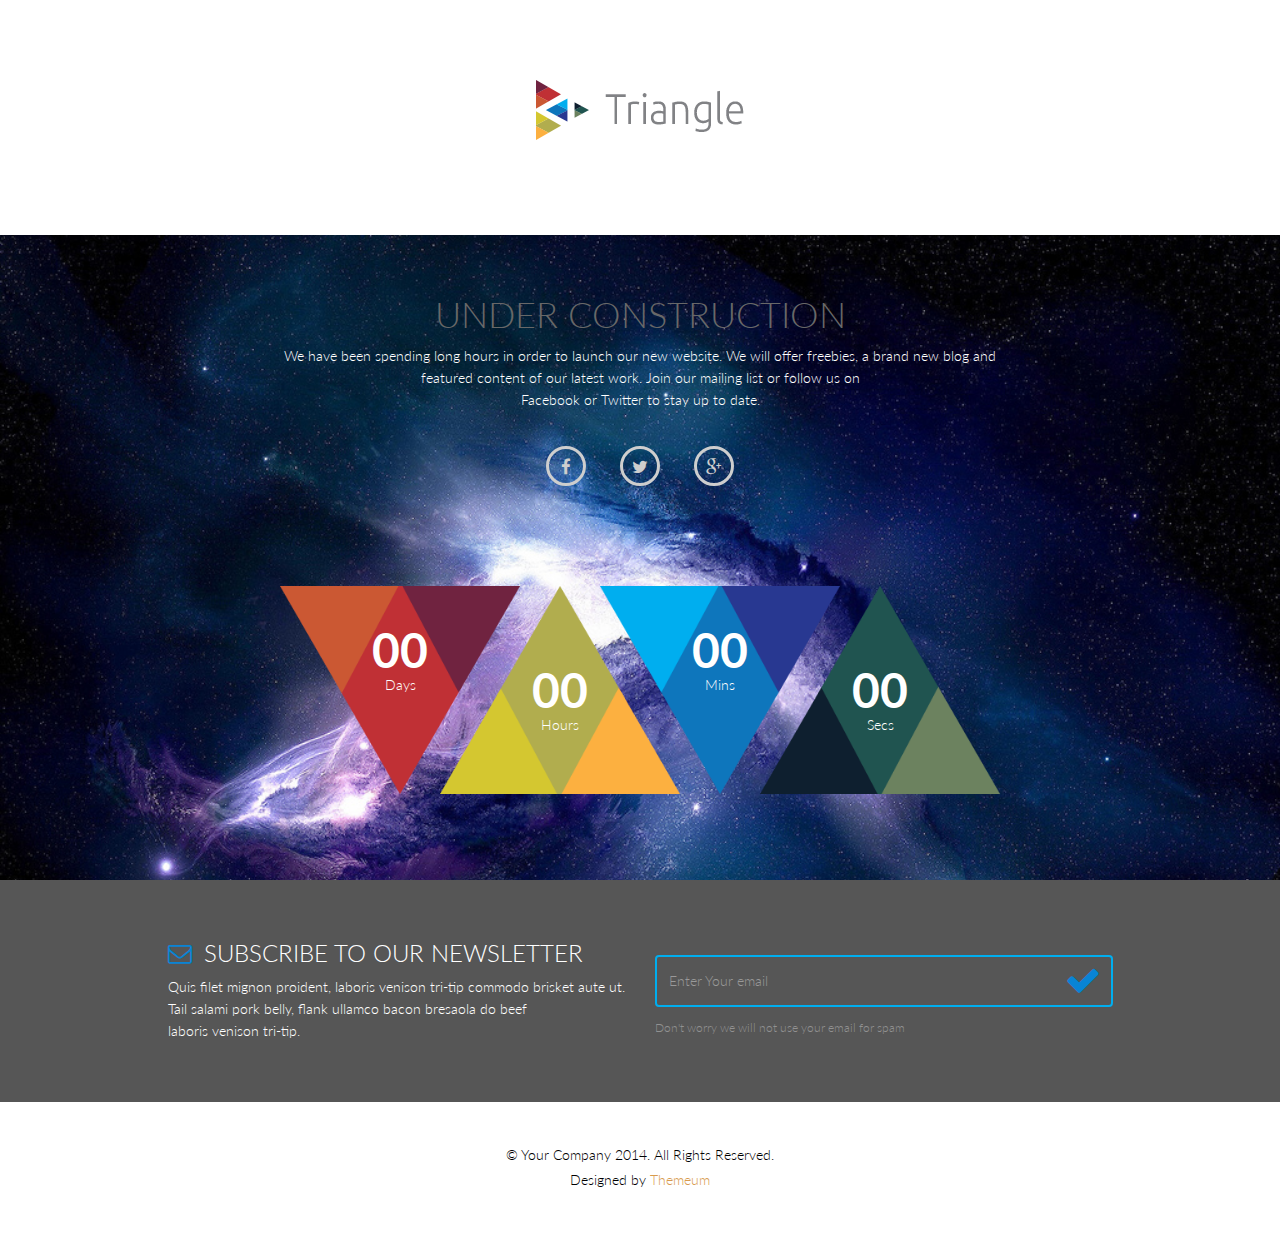
==== commit a4417d5c: "added countdown and background" ====
--- a/coming-soon.html
+++ b/coming-soon.html
@@ -108,7 +108,7 @@
     <script type="text/javascript">
             //Countdown js
          $("#countdown").countdown({
-                date: "10 march 2015 12:00:00",
+                date: "07 august 2016 12:00:00",
                 format: "on"
             },      
             function() {
--- a/css/main.css
+++ b/css/main.css
@@ -2538,11 +2538,14 @@
 }
 
 #coming-soon {
-  background-image: url("../images/coming-soon-bg.png");
+  background-image: url("../images/5483763017_bef7f79c91_b.jpg");
   background-position: center top;
   background-repeat: repeat-x;
   padding: 40px 0;
   overflow: hidden;
+  background-repeat: no-repeat;
+  background-size: cover;
+  color: white;
 }
 
 #coming-soon .social-link {
